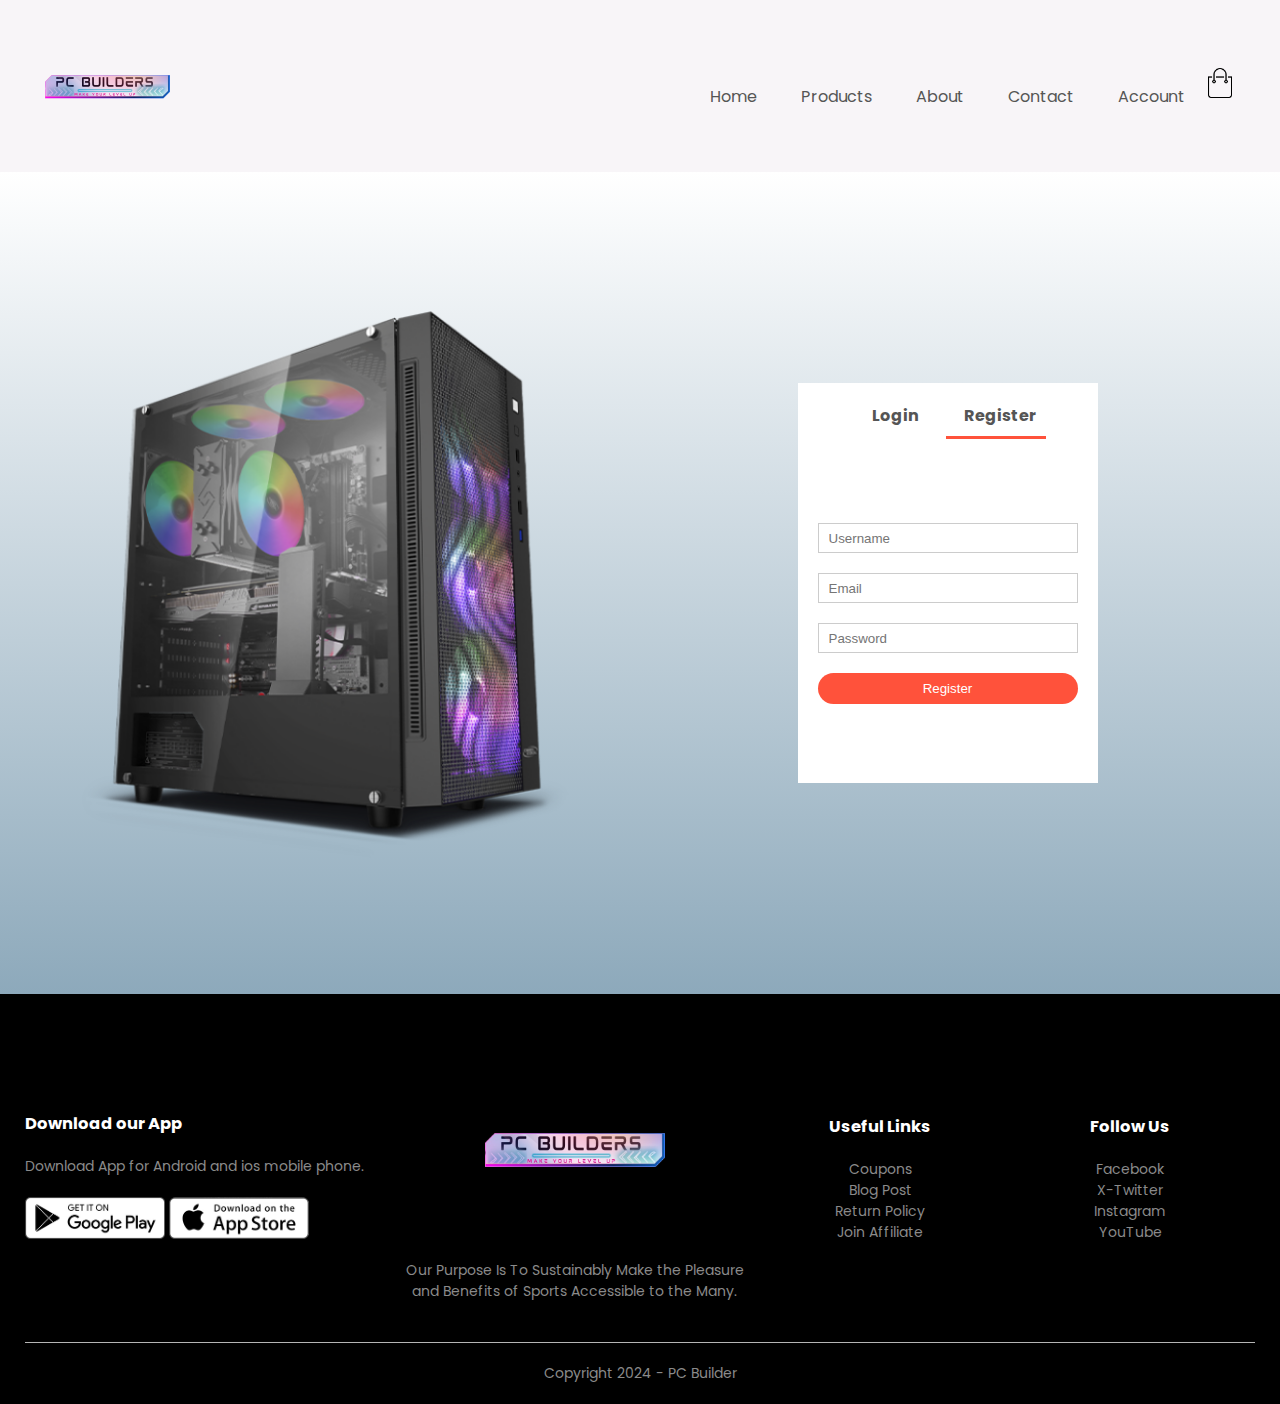
==== account-page.html @ bcb4385f "Add files via upload" ====
<!DOCTYPE html>
<html lang="en">
  <head>
    <meta charset="UTF-8" />
    <meta name="viewport" content="width-device-width, initial-scale=1.0" />
    <title>Cart Products</title>
    <link rel="preconnect" href="https://fonts.googleapis.com" />
    <link rel="preconnect" href="https://fonts.gstatic.com" crossorigin />
    <link
      href="https://fonts.googleapis.com/css2?family=Poppins:wght@200;300;400;500;600;700&display=swap"
      rel="stylesheet"
    />
    <link
      rel="stylesheet"
      href="https://stackpath.bootstrapcdn.com/font-awesome/4.7.0/css/font-awesome.min.css"
    />
    <link rel="stylesheet" href="style.css" />
    <link rel="stylesheet" href="mediaquery.css" />
  </head>
  <body>
    <div class="container">
      <div class="navbar">
        <!-- navbar starting -->
        <div class="logo">
         <a href="index.html"> <img src="images/logo.png" width="125px" /></a>
        </div>
        <nav>
          <ul id="MenuItems">
            <li><a href="index.html">Home</a></li>
            <li><a href="product.html">Products</a></li>
            <li><a href="">About</a></li>
            <li><a href="">Contact</a></li>
            <li><a href="account-page.html">Account</a></li>
          </ul>
        </nav>

        <a href="cart.html"><img src="images/cart.png" width="30px" height="30px" /></a>
        <img src="images/menu.png" class="menu-icon" onclick="menutoggle()" />
      </div>
    </div>
    <!-- header complete -->

    <!-- Account Page -->
    <div class="account-page">
      <div class="container">
        <div class="row">
          <div class="col-2">
            <img src="images/MATREXX-55-MESH-with-4-ARGB-Fans-600x600-1.png" width="100%" />
          </div>
          <div class="col-2">
            <div class="form-container">
              <div class="form-btn">
                <span onclick="login()">Login</span>
                <span onclick="register()">Register</span>
                <hr id="Indicator" />
              </div>

              <form id="LoginForm">
                <input type="text" placeholder="Username" />
                <input type="password" placeholder="Password" />
                <button type="submit" class="btn">Login</button>
                <a href="">Forgot Password</a>
              </form>

              <form id="RegForm">
                <input type="text" placeholder="Username" />
                <input type="email" placeholder="Email" />
                <input type="password" placeholder="Password" />
                <button type="submit" class="btn">Register</button>
              </form>
            </div>
          </div>
        </div>
      </div>
    </div>

    <!-- footer section starts -->

    <div class="footer">
      <div class="container">
        <div class="row">
          <div class="footer-col-1">
            <h3>Download our App</h3>
            <p>Download App for Android and ios mobile phone.</p>
            <div class="app-logo">
              <img src="images/play-store.png" />
              <img src="images/app-store.png" />
            </div>
          </div>
          <div class="footer-col-2">
            <img src="images/logo.png" alt="" />
            <p>
              Our Purpose Is To Sustainably Make the Pleasure and Benefits of
              Sports Accessible to the Many.
            </p>
          </div>
          <div class="footer-col-3">
            <h3>Useful Links</h3>
            <ul>
              <li>Coupons</li>
              <li>Blog Post</li>
              <li>Return Policy</li>
              <li>Join Affiliate</li>
            </ul>
          </div>
          <div class="footer-col-4">
            <h3>Follow Us</h3>
            <ul>
              <li>Facebook</li>
              <li>X-Twitter</li>
              <li>Instagram</li>
              <li>YouTube</li>
            </ul>
          </div>
        </div>
        <hr />
        <p class="copyright">Copyright 2024 - PC Builder</p>
      </div>
    </div>
    <!-- footer sections end here -->

    <!-- //JS for toggle menu -->

    <script>
      var MenuItems = document.getElementById("MenuItems");

      MenuItems.style.maxHeight = "0px";

      function menutoggle() {
        if (MenuItems.style.maxHeight == "0px") {
          MenuItems.style.maxHeight = "200px";
        } else {
          MenuItems.style.maxHeight = "0px";
        }
      }
    </script>

    <!-- js for toggle form -->
    <script>
      var LoginForm = document.getElementById("LoginForm");
      var RegForm = document.getElementById("RegForm");
      var Indicator = document.getElementById("Indicator");

      function register() {
        RegForm.style.transform = "translateX(0px)";
        LoginForm.style.transform = "translateX(0px)";
        Indicator.style.transform = "translateX(100px)";
      }
      function login() {
        RegForm.style.transform = "translateX(300px)";
        LoginForm.style.transform = "translateX(300px)";
        Indicator.style.transform = "translateX(0px)";
      }
    </script>

    <!-- End OF Homepage -->
  </body>
</html>
---- style.css ----
*{
    margin: 0;
    padding: 0;
    box-sizing: border-box;

}

body{
    font-family: "Poppins", sans-serif;
    background-color: rgb(248, 245, 248);
}

/* nav bar */

.navbar{
    display: flex;
    align-items: center;
    padding: 20px;
}

nav{
    flex: 1;
    text-align: right;
}


nav ul{
    display: inline-block;
    list-style-type: none;
}
nav ul li {
    display: inline-block;
    margin: 20px;
}

a{
    text-decoration: none;
    color: #555;
}

p{
    color: #555;
}

.container{
    max-width: 1300px;
    margin: auto;
    padding-left: 25px;
    padding-right: 25px;
}

/* below navbar */

.row{
    display: flex;
    align-items: center;
    flex-wrap: wrap;
    justify-content: space-around;
}

.col-2{
    flex-basis: 50%;
    min-width: 300px;
}

.col-2 img {
    max-width: 100%;
    padding: 50px 0;
}

.col-2 h1{
    font-size: 50px;
    line-height: 60px;
    margin: 25px 0;
}

.btn{
    display: inline-block;
    background: #ff523b;
    color: #fff;
    padding: 8px 30px;
    margin: 30px 0;
    border-radius: 30px;
    transition: background 0.5s;
}

.btn:hover{
    background:#563434;
}
.header{
   background: radial-gradient(#fff, rgb(141, 169, 187));
}

.header .row {
    margin-top: 70px;
}

/* features categories starting */

.categories {
    margin: 70px 0;
}

.col-3 {
    flex-basis: 30%;
    min-width: 250px;
    margin-bottom: 30px;
}

.col-3 img {
    width: 100%;
}

.small-container {
    max-width: 1080px;
    margin: auto;
    padding-left: 25px;
    padding-right: 25px;
}

.col-4 {
    flex-basis: 25%;
    padding: 10px;
    min-width: 200px;
    margin-bottom: 50px;
    transition: transform 0.5s;
}

.col-4 img {
    width: 100%;
    
}


.title {
    text-align: center;
    margin: 0 auto 80px;
    position: relative;
    line-height: 60px;
    color: #555;

}

.title::after {
    content: '';
    background: #ff523b;
    width: 80px;
    height: 5px;
    border-radius: 5px;
    position: absolute;
    bottom: 0;
    left: 50%;
    transform: translateX(-50%);
}

h4{
    color: #555;
    font-weight: normal;
}

.col-4 p {
    font-size: 14px;
}

.rating .fa {
    color: #ff523b;
}

.col-4:hover {
    transform: translateY(-5px);
}

/* Exclusive offer section */

.offer {
    background: linear-gradient(#fff,rgb(141, 169, 187));
    margin-top: 80px;
    padding: 30px 0;
}
.col-2 .offer-img {
    padding: 50px;
}

small{
    color: #555;
}

/* testimonial */

.testimonial {
    padding: 100px;
}

.testimonial .col-3 {
    text-align: center;
    padding: 40px 20px;
    box-shadow: 0 0 20px 0 rgba(0, 0, 0, 0.1);
    cursor: pointer;
    transition: transform 0.5s;
}

.testimonial .col-3 img {
    width: 50px;
    margin-top: 20px;
    border-radius: 50%;
}

.testimonial .col-3:hover {
    transform: translateY(-10px);
}

.fa.fa-quote-left {
    font-size: 34px;
    color: #ff523b;
}

.col-3 p {
    font-size: 12px;
    margin: 12px 0;
    color: #777;
}

.testimonial .col-3 h3 {
    font-size: 16px;
    color: #555;                              /* end of this section here */
    font-weight: 600;
}

/* Brands section start */

.brands {
    margin: 100px auto;
}

.col-5{
    width: 160px;
}
.col-5 img {
    width: 100%;
    cursor: pointer;
    filter: grayscale(100%);
}

.col-5 img:hover {
    filter: grayscale(0);
}

                                /* Brands section  ends*/
/* footer */

.footer{
    background: #000;
    color: #8a8a8a;
    font-size: 14px;
    padding: 60px 0 20px;
}

.footer p {
    color: #8a8a8a;    
}

.footer h3 {
    color: #fff;
    margin-bottom: 20px;
}

.footer-col-1, .footer-col-2, .footer-col-3, .footer-col-4 {
    min-width:  250px;
    margin-bottom: 20px
}

.footer-col-1 {
    flex-basis: 30%;
}

.footer-col-2 {
    flex: 1;
    text-align: center;
}

.footer-col-2 img {
    width: 180px;
    margin-bottom: 20px;
}

.footer-col-3, .footer-col-4 {
    flex-basis: 12%;
    text-align: center;
}
ul{
    list-style-type: none;
}

.app-logo {
    margin-top: 20px;

}
.app-logo img {
    width: 140px;
}

.footer hr {
    border: none;
    background: #b5b5b5;
    height: 1px;
    margin: 20px 0;
}

.copyright {
    text-align: center;                /* footer section ends */
}


.menu-icon {
    width: 28px;
    margin-left: 20px;
    display: none;
}

                                /* all products page */

.row-2 {
    justify-content: space-between;
    margin: 100px auto 50px;
}

select {
    border: 1px solid #ff523b;
    padding: 5px;
}

select:focus {
    outline: none;
}

.page-btn {
    margin: 0 auto 80px;
}

.page-btn span {
    display: inline-block;
    border: 1px solid #ff523b;
    margin-left: 10px;
    width: 40px;
    height: 40px;
    text-align: center;
    line-height: 40px;
    cursor: pointer;
}
.page-btn span:hover {
    background: #ff523b;
    color: #fff;
}

/* Single product details */

.single-product {
    margin-top: 80px;
}
.single-product .col-2 img {
    padding: 0;
}
.single-product .col-2 {
    padding: 20px;
}
.single-product h4 {
    margin: 20px 0;
    font-size: 22px;
    font-weight: bold;
}
.single-product select{
    display: block;
    padding: 10px;
    margin-top: 20px;
}
.single-product input {
    width: 50px;
    height: 40px;
    padding-left: 10px;
    font-size: 20px;
    margin-right: 10px;
    border: 1px solid #ff523b;
}
input:focus{
    outline: none;
}
.single-product .fa {
    color: #ff523b;
    margin-left: 10px;
}

.small-img-row {
    display: flex;
    justify-content: space-between;
}
.small-img-col {
    flex-basis: 24%;
    cursor: pointer;
}

/* cart items */

.cart-page {
    margin: 80px auto;
}
table {
    width: 100%;
    border-collapse: collapse;
}

.cart-info {
    display: flex;
    flex-wrap: wrap;
}

th {
    text-align: left;
    padding: 5px;
    color: #fff;
    background: #ff523b;
    font-weight: normal;
}

td {
    padding: 10px 5px;
}

td input {
    width: 40px;
    height: 30px;
    padding: 5px;
}
td a {
    color: #ff523b;
    font-size: 12px;
}
td img {
    width: 80px;
    height: 80px;
    margin-right: 10px;
}

.total-price {
    display: flex;
    justify-content: flex-end;
}
.total-price table {
    border-top: 3px solid #ff523b;
    width: 100%;
    max-width: 394px;
}

td:last-child {
    text-align: right;
}
th:last-child {
    text-align: right;
}

/* Account Page */


.account-page {
    padding: 50px 0;
    background: linear-gradient(#fff,  rgb(141, 169, 187));
}
.form-container {
    background: #fff;
    width: 300px;
    height: 400px;
    position: relative;
    text-align: center;
    padding: 20px 0;
    margin: auto;
    box-shadow: 0 0 2 rgba(0, 0, 0, 0.1);
    overflow: hidden;
}

.form-container span {
    font-weight: bold;
    padding: 0 10px;
    color: #555;
    cursor: pointer;
    width: 100px;
    display: inline-block;
}
.form-btn {
    display: inline-block;
}
.form-container form {
    max-width: 300px;
    padding: 0 20px;
    position: absolute;
    top: 130px;
    transition: transform 1s;
}
form input {
    width: 100%;
    height: 30px;
    margin: 10px 0;
    padding: 0 10px;
    border: 1px solid #ccc;
}
form .btn {
    width: 100%;
    border: none;
    cursor: pointer;
    margin: 10px 0;
}
.form-btn:focus {
    outline: none;
}

#LoginForm {
    left: -300px;
}
#RegForm{
    left: 0;
}
form a {
    font-size: 12px;
}

#Indicator {
    width: 100px;
    border: none;
    background: #ff523b;
    height: 3px;
    margin-top: 8px;
    transform: translateX(100px);
    transition: transform 1s;
}
---- mediaquery.css ----
@media only screen and (max-width: 800px) {


    nav ul {
        position: absolute;
        top: 70px;
        left: 0;
        background: #333;
        width: 100%;
        overflow: hidden;
        transition: max-height 0.5s;
    }

    nav ul li {
        display: block;
        margin-right: 50px;
        margin-top: 10px;
        margin-bottom: 10px;
    }

    nav ul li a {
        color: #fff;
    }
.menu-icon{
    display: block;
    cursor: pointer;
}
}

/* media query for less than 600 screen size */

@media only screen and (max-width: 800px) {

.row {
    text-align: center;
}

.col-2, .col-3, .col-4 {
    flex-basis: 100%;
}

.single-product .row{
    text-align: left;
}
.single-product .col-2{
    padding: 20px 0;
}
.single-product h1 {
    font-size: 26px;
    line-height: 32px;
}

.cart-info p {
    display: none;
}

}
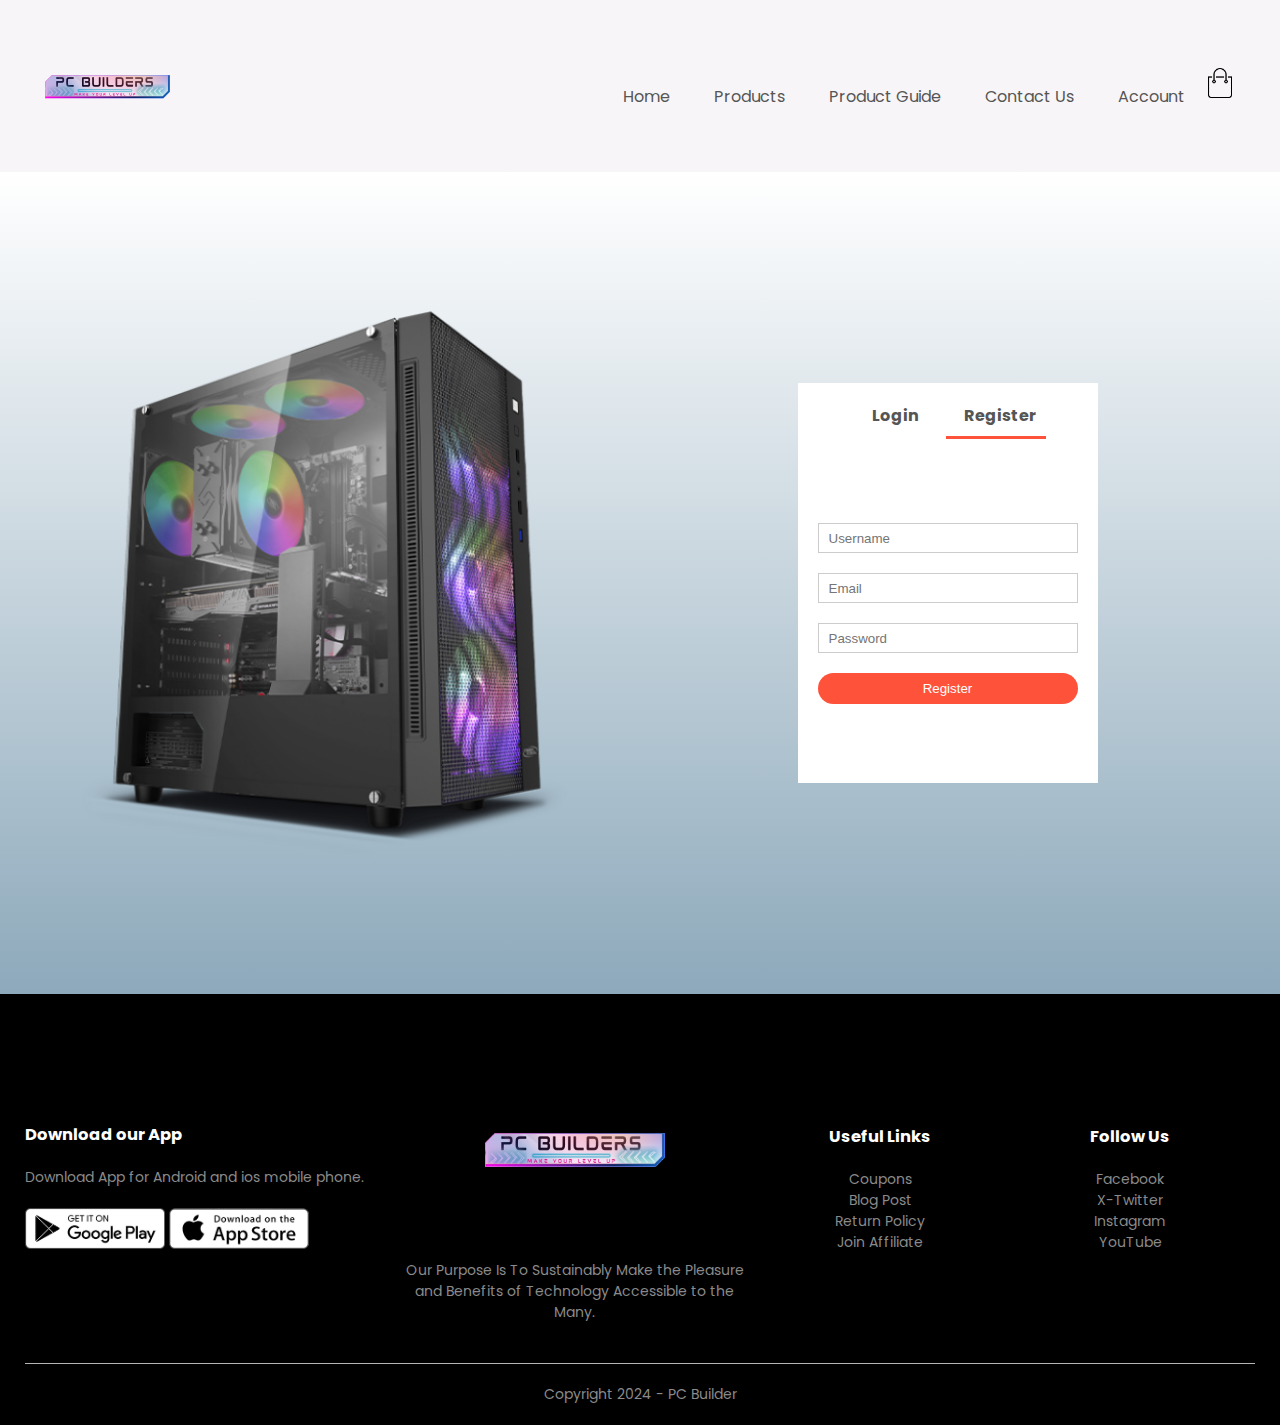
==== commit 64187617: "Add files via upload" ====
--- a/account-page.html
+++ b/account-page.html
@@ -22,14 +22,14 @@
       <div class="navbar">
         <!-- navbar starting -->
         <div class="logo">
-         <a href="index.html"> <img src="images/logo.png" width="125px" /></a>
+        <a href="index.html"> <img src="images/logo.png" width="125px" /></a>
         </div>
         <nav>
           <ul id="MenuItems">
             <li><a href="index.html">Home</a></li>
             <li><a href="product.html">Products</a></li>
-            <li><a href="">About</a></li>
-            <li><a href="">Contact</a></li>
+            <li><a href="guide-page.html">Product Guide</a></li>
+            <li><a href="contact-page.html">Contact Us</a></li>
             <li><a href="account-page.html">Account</a></li>
           </ul>
         </nav>
@@ -90,8 +90,8 @@
           <div class="footer-col-2">
             <img src="images/logo.png" alt="" />
             <p>
-              Our Purpose Is To Sustainably Make the Pleasure and Benefits of
-              Sports Accessible to the Many.
+              Our Purpose Is To Sustainably Make the Pleasure and Benefits of 
+              Technology Accessible to the Many.
             </p>
           </div>
           <div class="footer-col-3">
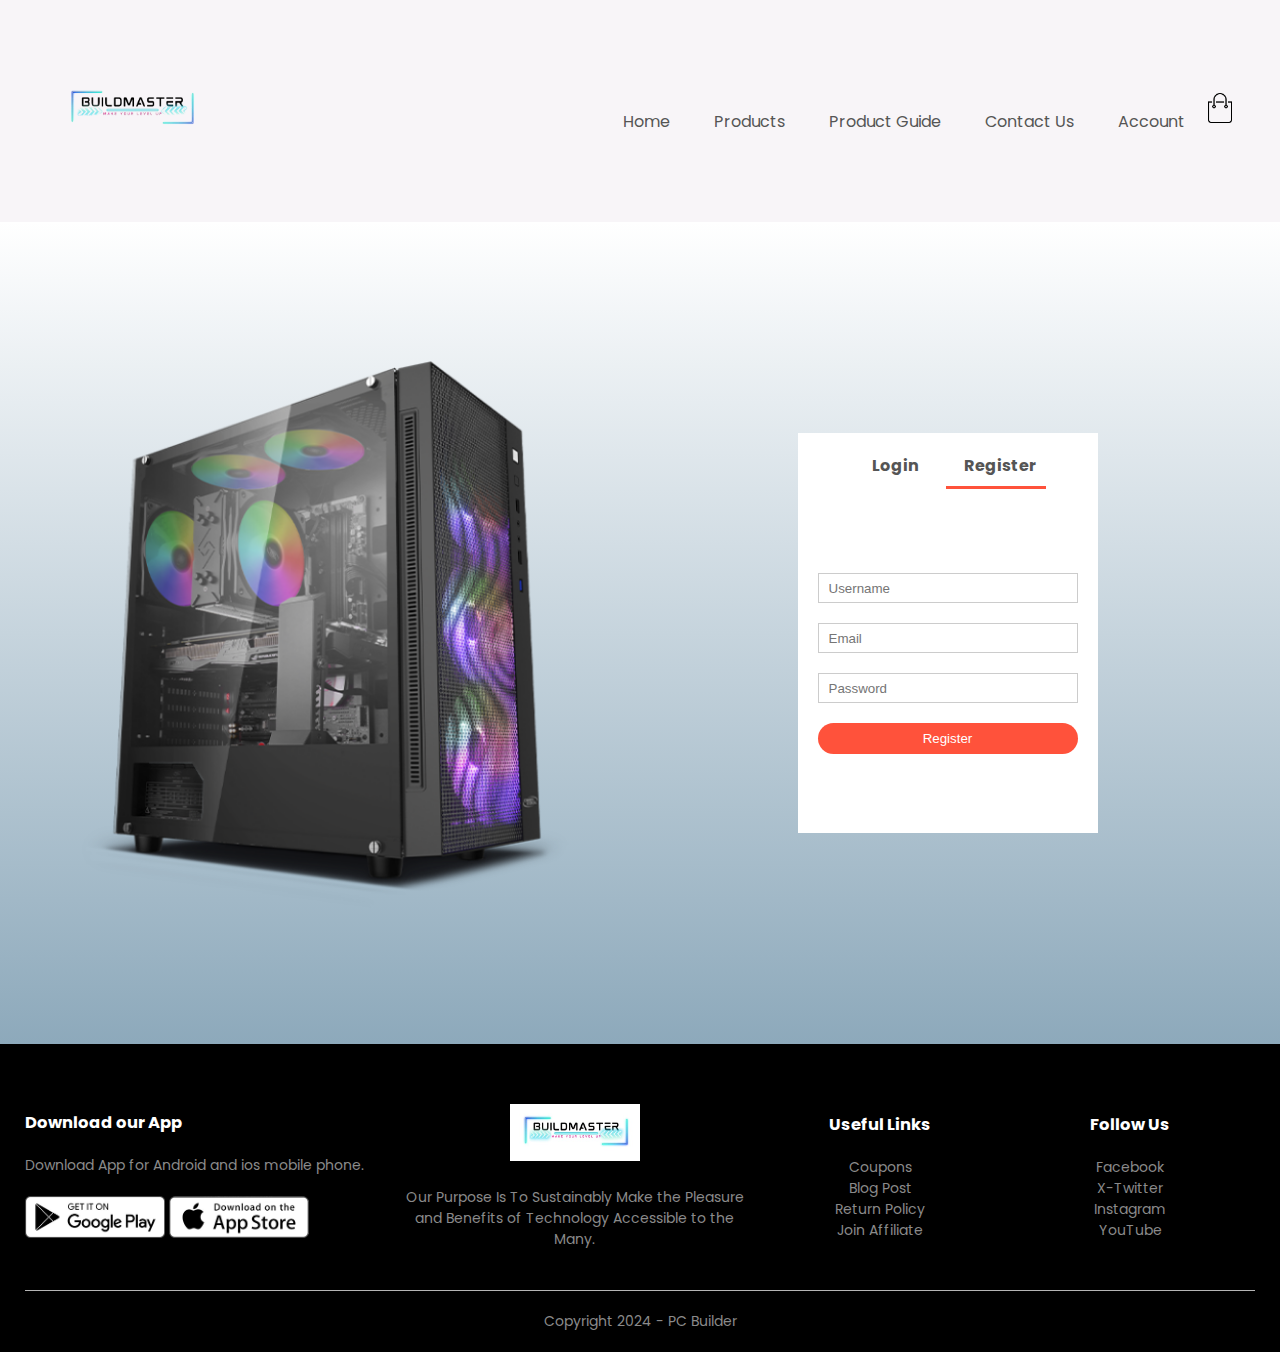
==== commit c1b9d27c: "Add files via upload" ====
--- a/account-page.html
+++ b/account-page.html
@@ -3,7 +3,7 @@
   <head>
     <meta charset="UTF-8" />
     <meta name="viewport" content="width-device-width, initial-scale=1.0" />
-    <title>Cart Products</title>
+    <title>Account Page</title>
     <link rel="preconnect" href="https://fonts.googleapis.com" />
     <link rel="preconnect" href="https://fonts.gstatic.com" crossorigin />
     <link
@@ -22,7 +22,7 @@
       <div class="navbar">
         <!-- navbar starting -->
         <div class="logo">
-        <a href="index.html"> <img src="images/logo.png" width="125px" /></a>
+        <a href="index.html"> <img src="images/logo.png" width="175px" /></a>
         </div>
         <nav>
           <ul id="MenuItems">
@@ -88,7 +88,7 @@
             </div>
           </div>
           <div class="footer-col-2">
-            <img src="images/logo.png" alt="" />
+            <img src="images/logo2.jpeg" alt="" />
             <p>
               Our Purpose Is To Sustainably Make the Pleasure and Benefits of 
               Technology Accessible to the Many.
--- a/style.css
+++ b/style.css
@@ -279,7 +279,7 @@
 }
 
 .footer-col-2 img {
-    width: 180px;
+    width: 130px;
     margin-bottom: 20px;
 }
 
